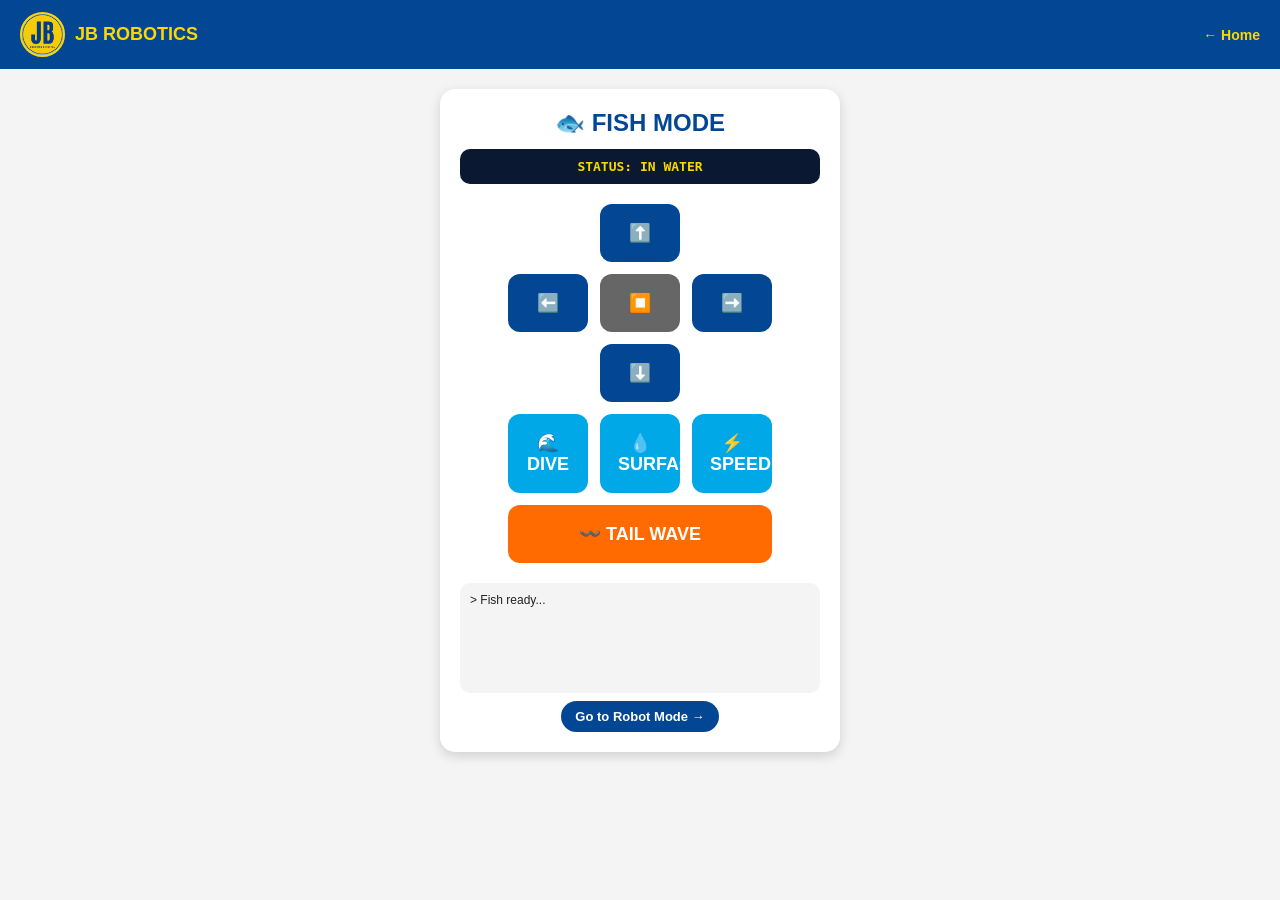
==== fish.html @ ecfb3bbf "Create fish.html" ====
<!DOCTYPE html>
<html lang="en">
<head>
<meta charset="UTF-8"><meta name="viewport" content="width=device-width, initial-scale=1.0">
<title>Fish Controller - JB Robotics</title>
<link rel="icon" href="logo.png"><link rel="stylesheet" href="style.css">
<style>
.controller-box{background:white; max-width:400px; margin:20px auto; padding:20px; border-radius:15px; box-shadow:0 4px 12px rgba(0,0,0,.15); text-align:center}
.status{background:#0A1931; color:#FFD700; padding:10px; border-radius:10px; margin:12px 0; font-weight:bold; font-family:monospace}
.pad{display:grid; grid-template-columns:80px 80px 80px; gap:12px; justify-content:center; margin:20px 0}
.ctrl-btn{background:#034694; color:white; border:none; padding:18px; border-radius:12px; font-size:18px; font-weight:bold; cursor:pointer}
.ctrl-btn:active{transform:scale(0.9); background:#FFA500}
.water-btn{background:#00A8E8} .tail-btn{background:#FF6B00; grid-column:1 / span 3}
.log{font-size:12px; text-align:left; background:#f4f4f4; padding:10px; border-radius:10px; height:110px; overflow:auto}
</style>
</head>
<body>
<div class="navbar"><div class="brand"><img src="logo.png"><h2>JB ROBOTICS</h2></div><span class="location"><a href="index.html" style="color:#FFD700; text-decoration:none;">← Home</a></span></div>
<div class="controller-box">
<h2 style="margin:0; color:#034694;">🐟 FISH MODE</h2>
<div class="status" id="statusFish">STATUS: IN WATER</div>
<div class="pad">
  <div></div><button class="ctrl-btn" onclick="fish('FORWARD')">⬆️</button><div></div>
  <button class="ctrl-btn" onclick="fish('LEFT')">⬅️</button><button class="ctrl-btn" onclick="fish('STOP')" style="background:#666;">⏹️</button><button class="ctrl-btn" onclick="fish('RIGHT')">➡️</button>
  <div></div><button class="ctrl-btn" onclick="fish('BACK')">⬇️</button><div></div>
  <button class="ctrl-btn water-btn" onclick="fish('DIVE')">🌊 DIVE</button><button class="ctrl-btn water-btn" onclick="fish('SURFACE')">💧 SURFACE</button><button class="ctrl-btn water-btn" onclick="fish('SPEED')">⚡ SPEED</button>
  <button class="ctrl-btn tail-btn" onclick="fish('TAIL WAVE')">〰️ TAIL WAVE</button>
</div>
<div class="log" id="logFish">> Fish ready...<br></div>
<a href="robot.html" class="hire-btn">Go to Robot Mode →</a>
</div>
<script>
function fish(cmd){
 document.getElementById('statusFish').innerText="STATUS: "+cmd;
 document.getElementById('logFish').innerHTML=`> ${new Date().toLocaleTimeString()} : ${cmd}<br>`+document.getElementById('logFish').innerHTML;
 if(navigator.vibrate) navigator.vibrate(40);
}
</script>
</body>
</html>
---- style.css ----
:root{
  --blue:#034694; --dark:#0A1931;
  --gold:#FFD700; --orange:#FFA500;
  --bg:#f4f4f4; --radius:15px;
}
*{box-sizing:border-box}
html{scroll-behavior:smooth}
body{font-family:Arial, sans-serif; margin:0; padding:0; background:var(--bg); color:#222; text-align:center}
.navbar{background:var(--blue); color:white; padding:12px 20px; display:flex; align-items:center; justify-content:space-between; position:sticky; top:0; z-index:100}
.brand{display:flex; align-items:center; gap:10px}
.navbar img{width:45px; height:45px; border-radius:50%; border:2px solid var(--gold); object-fit:cover}
.navbar h2{margin:0; font-size:18px; color:var(--gold)}
.location{color:var(--gold); font-weight:bold; font-size:14px}
.nav-links{background:var(--dark); padding:12px 5px; display:flex; justify-content:center; flex-wrap:wrap; gap:18px}
.nav-links a{color:white; text-decoration:none; font-weight:bold; font-size:14px}
.nav-links a:hover{color:var(--gold)}
.content{padding:25px 15px}
h1,h2{color:var(--blue)} h1{font-size:28px; line-height:1.3}
.hero-area{display:flex; flex-direction:column; align-items:center; gap:30px; margin:20px 0 30px}
.goal-btn{
  display:inline-block;
  background:linear-gradient(135deg,var(--gold),var(--orange));
  color:var(--dark); padding:14px 28px;
  border:3px solid var(--blue); /* CHELSEA BLUE BORDER BACK */
  border-radius:30px; font-weight:bold; font-size:16px; cursor:pointer;
  box-shadow:0 5px 15px rgba(0,0,0,.25); transition:.3s;
}
.goal-btn:hover{transform:translateY(-3px)}
.profile-img{display:block; width:100%; max-width:400px; margin:0 auto; border-radius:15px; border:3px solid var(--blue); object-fit:cover}

/* FIX FOR TOO BIG IMAGES ON PHONE */
.section{
  background:white; padding:18px; margin:18px auto; border-radius:var(--radius);
  max-width:650px; text-align:left; box-shadow:0 2px 8px rgba(0,0,0,.08);
  scroll-margin-top:130px; overflow:hidden;
}
.section h2{margin-top:0} .section p{line-height:1.6; word-wrap:break-word} .section li{margin-bottom:8px}
.flyer-img, .logo-img{
  display:block; width:100%; height:auto; max-width:100%;
  margin:12px auto; border-radius:10px;
}
.flyer-img{border:3px solid var(--orange); max-width:500px}
.logo-img{border:2px solid var(--blue); border-radius:50%; max-width:280px}
.services-container{display:flex; justify-content:center; flex-wrap:wrap; gap:15px; margin-top:15px}
.service-card{background:#f4f4f4; border:2px solid var(--blue); border-radius:10px; padding:16px; width:100%; max-width:180px; text-align:center}
.service-card h3{color:var(--blue); font-size:16px}
.hire-btn{display:inline-block; background:var(--blue); color:white; padding:8px 14px; margin-top:8px; border-radius:20px; text-decoration:none; font-weight:bold; font-size:13px}
.hire-btn:hover{background:var(--gold); color:var(--dark)}
input,textarea{width:100%; padding:12px; margin:8px 0; border:1px solid #ccc; border-radius:5px; font-size:15px}
textarea{height:90px; resize:vertical}
.submit-btn{background:var(--blue); color:white; padding:12px 20px; border:none; border-radius:5px; font-weight:bold; cursor:pointer}
a{color:var(--blue)}

@media(max-width:480px){
  .navbar h2{font-size:14px} .navbar img{width:38px; height:38px}
  .content{padding:15px 10px} h1{font-size:22px}
  .section{padding:14px; margin:14px 8px} /* Smaller gap on phone */
  .profile-img{max-width:90%}
  .flyer-img{max-width:100%}
  .logo-img{max-width:200px}
}
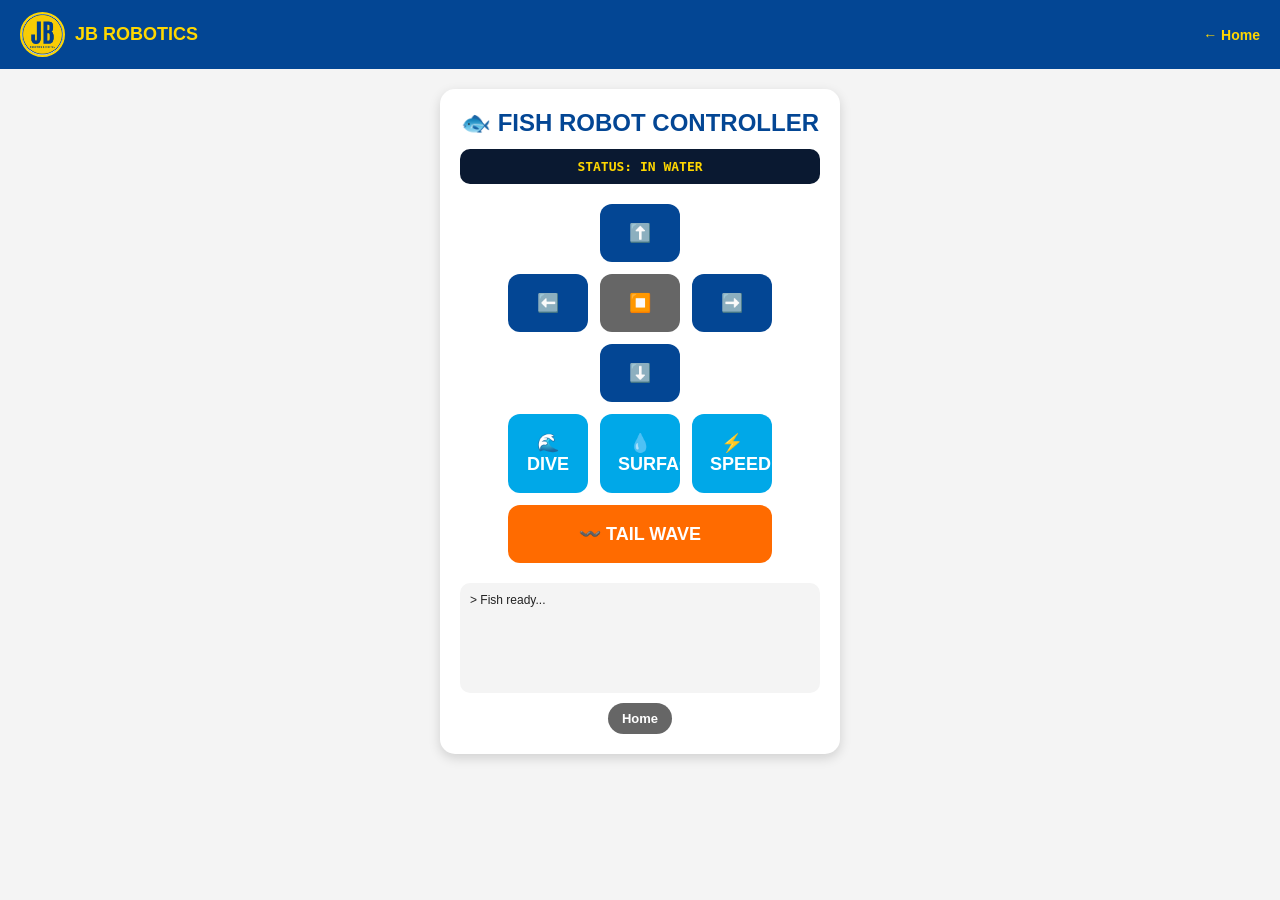
==== commit e406b5e1: "Update fish.html" ====
--- a/fish.html
+++ b/fish.html
@@ -17,7 +17,7 @@
 <body>
 <div class="navbar"><div class="brand"><img src="logo.png"><h2>JB ROBOTICS</h2></div><span class="location"><a href="index.html" style="color:#FFD700; text-decoration:none;">← Home</a></span></div>
 <div class="controller-box">
-<h2 style="margin:0; color:#034694;">🐟 FISH MODE</h2>
+<h2 style="margin:0; color:#034694;">🐟 FISH ROBOT CONTROLLER</h2>
 <div class="status" id="statusFish">STATUS: IN WATER</div>
 <div class="pad">
   <div></div><button class="ctrl-btn" onclick="fish('FORWARD')">⬆️</button><div></div>
@@ -27,7 +27,7 @@
   <button class="ctrl-btn tail-btn" onclick="fish('TAIL WAVE')">〰️ TAIL WAVE</button>
 </div>
 <div class="log" id="logFish">> Fish ready...<br></div>
-<a href="robot.html" class="hire-btn">Go to Robot Mode →</a>
+<a href="index.html" class="hire-btn" style="margin-top:10px; background:#666;">Home</a>
 </div>
 <script>
 function fish(cmd){
